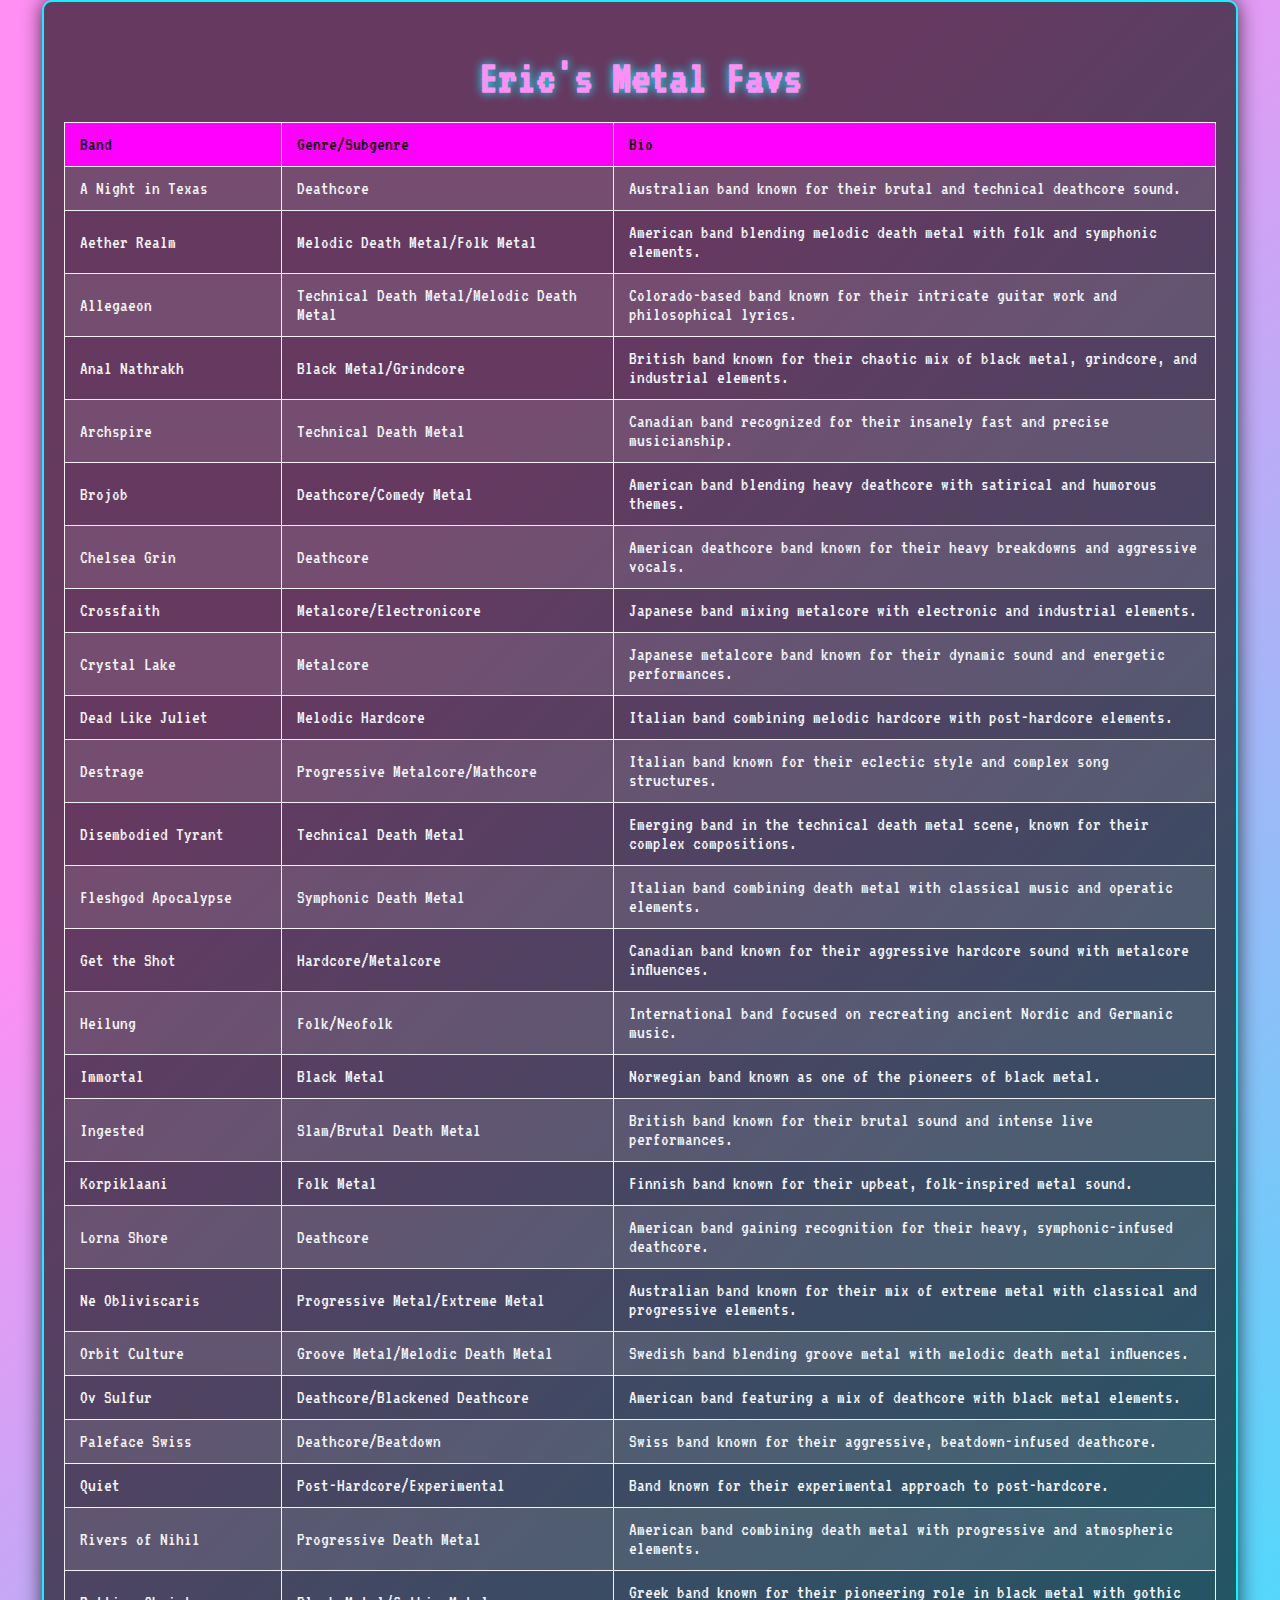
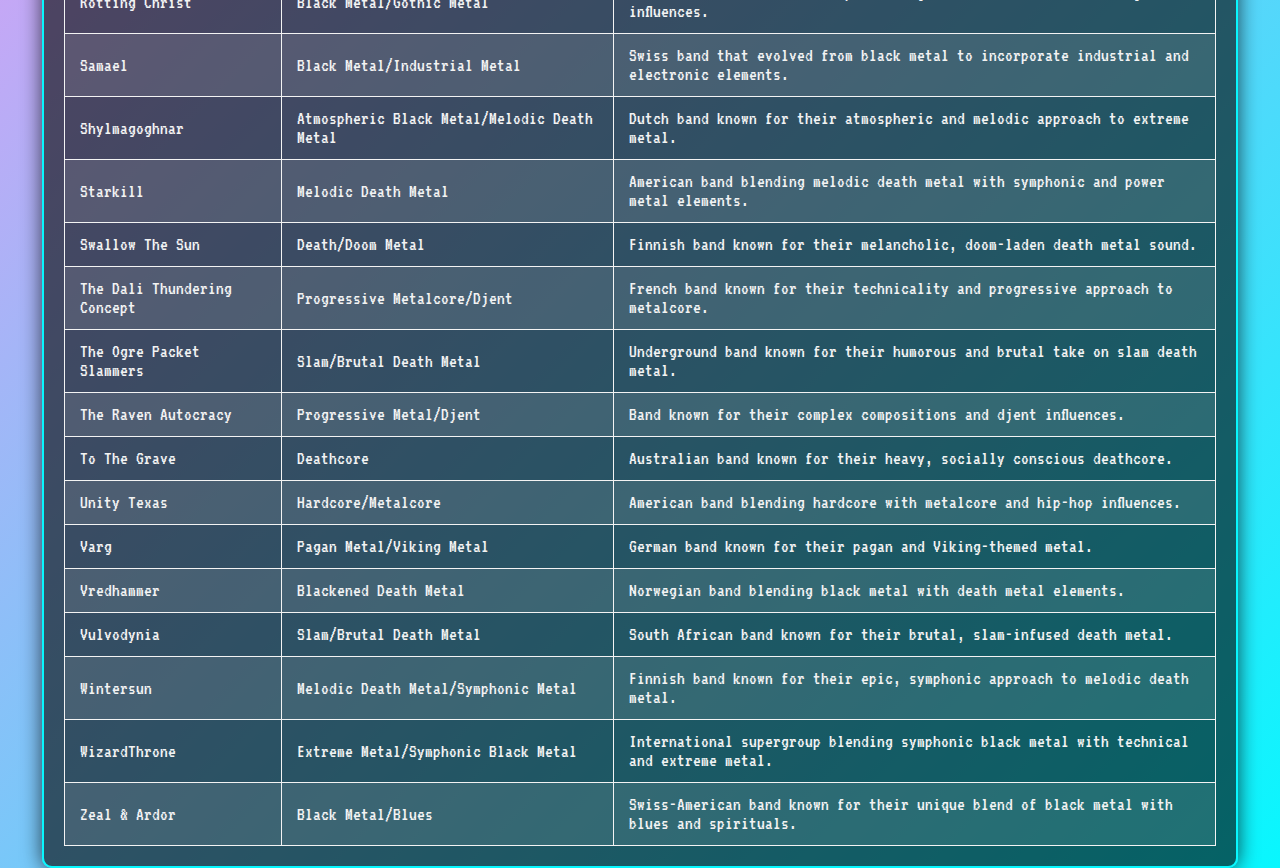
==== M3T4L/index.html @ afec3fc5 "Update index.html" ====
<!DOCTYPE html>
<html lang="en">
<head>
    <meta charset="UTF-8">
    <meta name="viewport" content="width=device-width, initial-scale=1.0">
    <title>Vaporwave Band List</title>
    <link rel="stylesheet" href="styles.css">
    <link rel="icon" type="image/x-icon" href="favicon.ico">
</head>
<body>
    <div class="container">
        <h1>Eric's Metal Favs</h1>
        <table>
            <tbody>
                <tr id="tr-header">
                    <td>Band</th>
                    <td>Genre/Subgenre</th>
                    <td>Bio</th>
                </tr>           
                <tr>
                    <td>A Night in Texas</td>
                    <td>Deathcore</td>
                    <td>Australian band known for their brutal and technical deathcore sound.</td>
                </tr>
                <tr>
                    <td>Aether Realm</td>
                    <td>Melodic Death Metal/Folk Metal</td>
                    <td>American band blending melodic death metal with folk and symphonic elements.</td>
                </tr>
                <tr>
                    <td>Allegaeon</td>
                    <td>Technical Death Metal/Melodic Death Metal</td>
                    <td>Colorado-based band known for their intricate guitar work and philosophical lyrics.</td>
                </tr>
                <tr>
                    <td>Anal Nathrakh</td>
                    <td>Black Metal/Grindcore</td>
                    <td>British band known for their chaotic mix of black metal, grindcore, and industrial elements.</td>
                </tr>
                <tr>
                    <td>Archspire</td>
                    <td>Technical Death Metal</td>
                    <td>Canadian band recognized for their insanely fast and precise musicianship.</td>
                </tr>
                <tr>
                    <td>Brojob</td>
                    <td>Deathcore/Comedy Metal</td>
                    <td>American band blending heavy deathcore with satirical and humorous themes.</td>
                </tr>
                <tr>
                    <td>Chelsea Grin</td>
                    <td>Deathcore</td>
                    <td>American deathcore band known for their heavy breakdowns and aggressive vocals.</td>
                </tr>
                <tr>
                    <td>Crossfaith</td>
                    <td>Metalcore/Electronicore</td>
                    <td>Japanese band mixing metalcore with electronic and industrial elements.</td>
                </tr>
                <tr>
                    <td>Crystal Lake</td>
                    <td>Metalcore</td>
                    <td>Japanese metalcore band known for their dynamic sound and energetic performances.</td>
                </tr>
                <tr>
                    <td>Dead Like Juliet</td>
                    <td>Melodic Hardcore</td>
                    <td>Italian band combining melodic hardcore with post-hardcore elements.</td>
                </tr>
                <tr>
                    <td>Destrage</td>
                    <td>Progressive Metalcore/Mathcore</td>
                    <td>Italian band known for their eclectic style and complex song structures.</td>
                </tr>
                <tr>
                    <td>Disembodied Tyrant</td>
                    <td>Technical Death Metal</td>
                    <td>Emerging band in the technical death metal scene, known for their complex compositions.</td>
                </tr>
                <tr>
                    <td>Fleshgod Apocalypse</td>
                    <td>Symphonic Death Metal</td>
                    <td>Italian band combining death metal with classical music and operatic elements.</td>
                </tr>
                <tr>
                    <td>Get the Shot</td>
                    <td>Hardcore/Metalcore</td>
                    <td>Canadian band known for their aggressive hardcore sound with metalcore influences.</td>
                </tr>
                <tr>
                    <td>Heilung</td>
                    <td>Folk/Neofolk</td>
                    <td>International band focused on recreating ancient Nordic and Germanic music.</td>
                </tr>
                <tr>
                    <td>Immortal</td>
                    <td>Black Metal</td>
                    <td>Norwegian band known as one of the pioneers of black metal.</td>
                </tr>
                <tr>
                    <td>Ingested</td>
                    <td>Slam/Brutal Death Metal</td>
                    <td>British band known for their brutal sound and intense live performances.</td>
                </tr>
                <tr>
                    <td>Korpiklaani</td>
                    <td>Folk Metal</td>
                    <td>Finnish band known for their upbeat, folk-inspired metal sound.</td>
                </tr>
                <tr>
                    <td>Lorna Shore</td>
                    <td>Deathcore</td>
                    <td>American band gaining recognition for their heavy, symphonic-infused deathcore.</td>
                </tr>
                <tr>
                    <td>Ne Obliviscaris</td>
                    <td>Progressive Metal/Extreme Metal</td>
                    <td>Australian band known for their mix of extreme metal with classical and progressive elements.</td>
                </tr>
                <tr>
                    <td>Orbit Culture</td>
                    <td>Groove Metal/Melodic Death Metal</td>
                    <td>Swedish band blending groove metal with melodic death metal influences.</td>
                </tr>
                <tr>
                    <td>Ov Sulfur</td>
                    <td>Deathcore/Blackened Deathcore</td>
                    <td>American band featuring a mix of deathcore with black metal elements.</td>
                </tr>
                <tr>
                    <td>Paleface Swiss</td>
                    <td>Deathcore/Beatdown</td>
                    <td>Swiss band known for their aggressive, beatdown-infused deathcore.</td>
                </tr>
                <tr>
                    <td>Quiet</td>
                    <td>Post-Hardcore/Experimental</td>
                    <td>Band known for their experimental approach to post-hardcore.</td>
                </tr>
                <tr>
                    <td>Rivers of Nihil</td>
                    <td>Progressive Death Metal</td>
                    <td>American band combining death metal with progressive and atmospheric elements.</td>
                </tr>
                <tr>
                    <td>Rotting Christ</td>
                    <td>Black Metal/Gothic Metal</td>
                    <td>Greek band known for their pioneering role in black metal with gothic influences.</td>
                </tr>
                <tr>
                    <td>Samael</td>
                    <td>Black Metal/Industrial Metal</td>
                    <td>Swiss band that evolved from black metal to incorporate industrial and electronic elements.</td>
                </tr>
                <tr>
                    <td>Shylmagoghnar</td>
                    <td>Atmospheric Black Metal/Melodic Death Metal</td>
                    <td>Dutch band known for their atmospheric and melodic approach to extreme metal.</td>
                </tr>
                <tr>
                    <td>Starkill</td>
                    <td>Melodic Death Metal</td>
                    <td>American band blending melodic death metal with symphonic and power metal elements.</td>
                </tr>
                <tr>
                    <td>Swallow The Sun</td>
                    <td>Death/Doom Metal</td>
                    <td>Finnish band known for their melancholic, doom-laden death metal sound.</td>
                </tr>
                <tr>
                    <td>The Dali Thundering Concept</td>
                    <td>Progressive Metalcore/Djent</td>
                    <td>French band known for their technicality and progressive approach to metalcore.</td>
                </tr>
                <tr>
                    <td>The Ogre Packet Slammers</td>
                    <td>Slam/Brutal Death Metal</td>
                    <td>Underground band known for their humorous and brutal take on slam death metal.</td>
                </tr>
                <tr>
                    <td>The Raven Autocracy</td>
                    <td>Progressive Metal/Djent</td>
                    <td>Band known for their complex compositions and djent influences.</td>
                </tr>
                <tr>
                    <td>To The Grave</td>
                    <td>Deathcore</td>
                    <td>Australian band known for their heavy, socially conscious deathcore.</td>
                </tr>
                <tr>
                    <td>Unity Texas</td>
                    <td>Hardcore/Metalcore</td>
                    <td>American band blending hardcore with metalcore and hip-hop influences.</td>
                </tr>
                <tr>
                    <td>Varg</td>
                    <td>Pagan Metal/Viking Metal</td>
                    <td>German band known for their pagan and Viking-themed metal.</td>
                </tr>
                <tr>
                    <td>Vredhammer</td>
                    <td>Blackened Death Metal</td>
                    <td>Norwegian band blending black metal with death metal elements.</td>
                </tr>
                <tr>
                    <td>Vulvodynia</td>
                    <td>Slam/Brutal Death Metal</td>
                    <td>South African band known for their brutal, slam-infused death metal.</td>
                </tr>
                <tr>
                    <td>Wintersun</td>
                    <td>Melodic Death Metal/Symphonic Metal</td>
                    <td>Finnish band known for their epic, symphonic approach to melodic death metal.</td>
                </tr>
                <tr>
                    <td>WizardThrone</td>
                    <td>Extreme Metal/Symphonic Black Metal</td>
                    <td>International supergroup blending symphonic black metal with technical and extreme metal.</td>
                </tr>
                <tr>
                    <td>Zeal & Ardor</td>
                    <td>Black Metal/Blues</td>
                    <td>Swiss-American band known for their unique blend of black metal with blues and spirituals.</td>
                </tr>
            </tbody>
        </table>
    </div>
</body>
</html>
---- M3T4L/styles.css ----
@import url('https://fonts.googleapis.com/css2?family=VT323&display=swap');

body {
    font-family: 'VT323', monospace;
    background-color: #2d2d2d;
    color: #f3f3f3;
    margin: 0;
    padding: 0;
    display: flex;
    justify-content: center;
    align-items: center;
    min-height: 100vh;
    background: linear-gradient(135deg, #ff8ff3 25%, #08f7fe 100%);
}

.container {
    background-color: rgba(0, 0, 0, 0.6);
    padding: 20px;
    border-radius: 10px;
    width: 90%;
    max-width: 1200px;
    box-shadow: 0px 0px 20px rgba(0, 0, 0, 0.7);
    border: 2px solid #08f7fe;
}

h1 {
    text-align: center;
    font-size: 3em;
    color: #ff8ff3;
    margin-bottom: 20px;
    text-shadow: 0px 0px 10px #08f7fe;
}

table {
    width: 100%;
    border-collapse: collapse;
    font-size: 1.2em;
}

#tr-header {
    background-color: #ff00ff;
    color: #000;

}

th, td {
    padding: 12px 15px;
    border: 1px solid #f3f3f3;
    text-align: left;
    word-wrap: break-word;
}

tbody tr:nth-child(even) {
    background-color: rgba(255, 255, 255, 0.1);
}

tbody tr:hover {
    background-color: #ff8ff3;
    color: #000;
    transition: background-color 0.3s ease-in-out;
}

/* Ensure the table remains in three columns */
table, thead, tbody, th, td, tr {
    display: table-row-group;
}

td, th {
    display: table-cell;
}

@media screen and (max-width: 768px) {
    body {
        padding: 10px;
    }

    .container {
        width: 100%;
        padding: 10px;
    }

    h1 {
        font-size: 2em;
    }

    table {
        font-size: 1em;
    }

    th, td {
        padding: 8px 10px;
    }
}
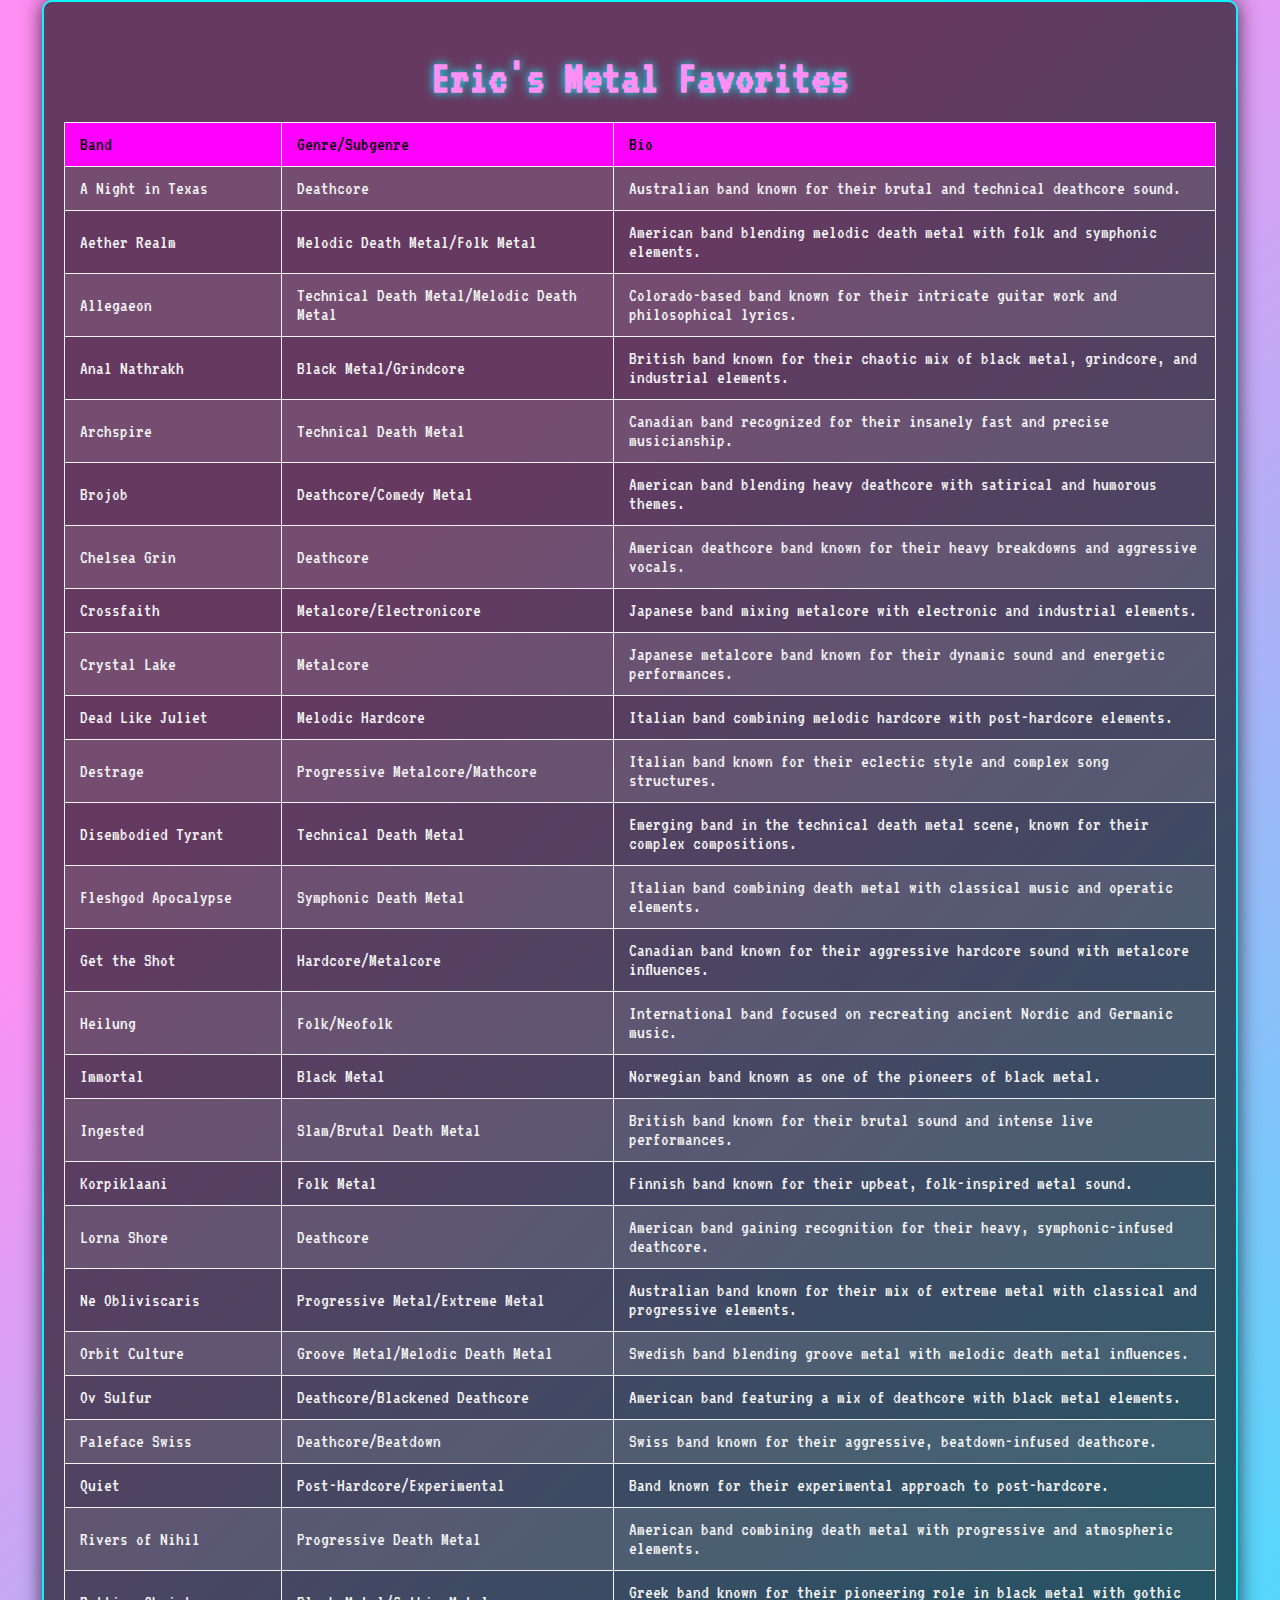
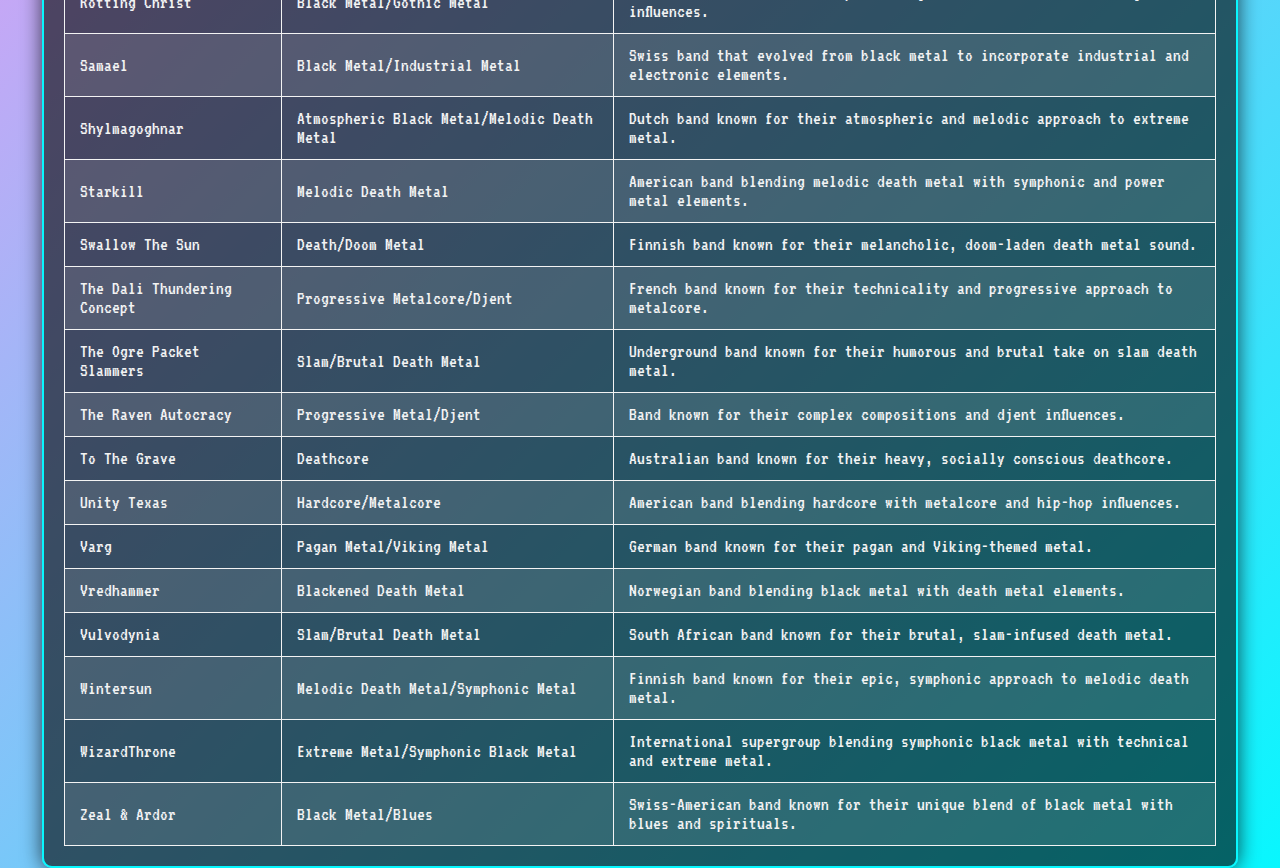
==== commit 2a7b0efa: "Update index.html" ====
--- a/M3T4L/index.html
+++ b/M3T4L/index.html
@@ -3,13 +3,13 @@
 <head>
     <meta charset="UTF-8">
     <meta name="viewport" content="width=device-width, initial-scale=1.0">
-    <title>Vaporwave Band List</title>
+    <title>Eric's Metal Favorites</title>
     <link rel="stylesheet" href="styles.css">
     <link rel="icon" type="image/x-icon" href="favicon.ico">
 </head>
 <body>
     <div class="container">
-        <h1>Eric's Metal Favs</h1>
+        <h1>Eric's Metal Favorites</h1>
         <table>
             <tbody>
                 <tr id="tr-header">
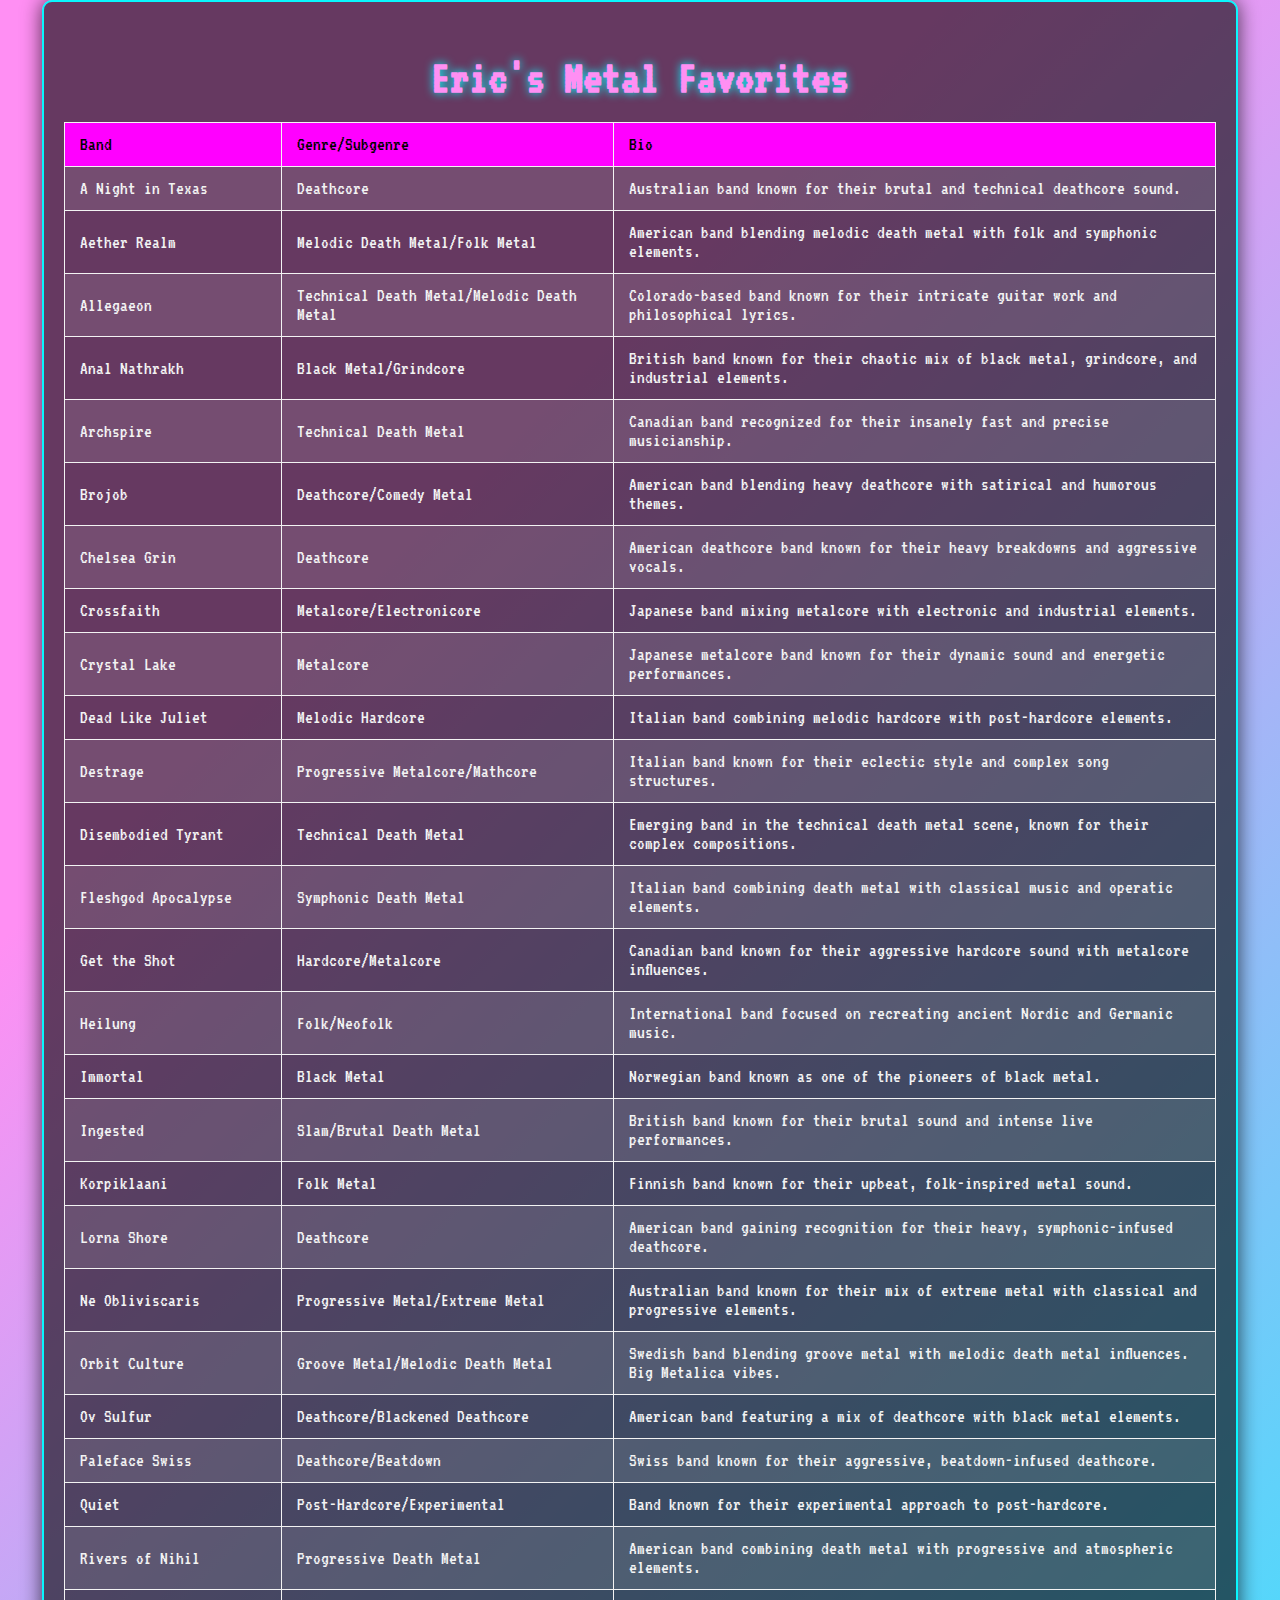
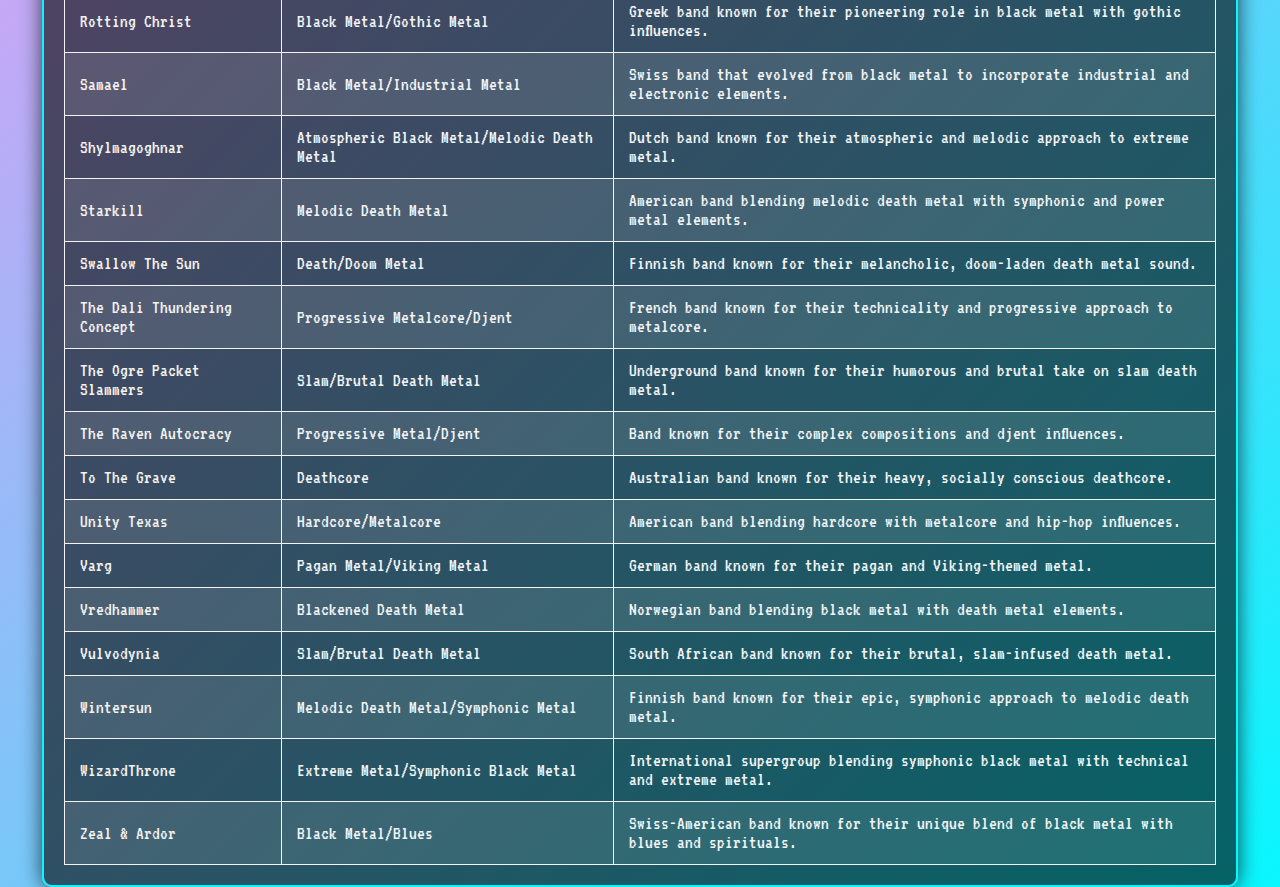
==== commit c2e963f6: "Update index.html" ====
--- a/M3T4L/index.html
+++ b/M3T4L/index.html
@@ -120,7 +120,7 @@
                 <tr>
                     <td>Orbit Culture</td>
                     <td>Groove Metal/Melodic Death Metal</td>
-                    <td>Swedish band blending groove metal with melodic death metal influences.</td>
+                    <td>Swedish band blending groove metal with melodic death metal influences. Big Metalica vibes.</td>
                 </tr>
                 <tr>
                     <td>Ov Sulfur</td>
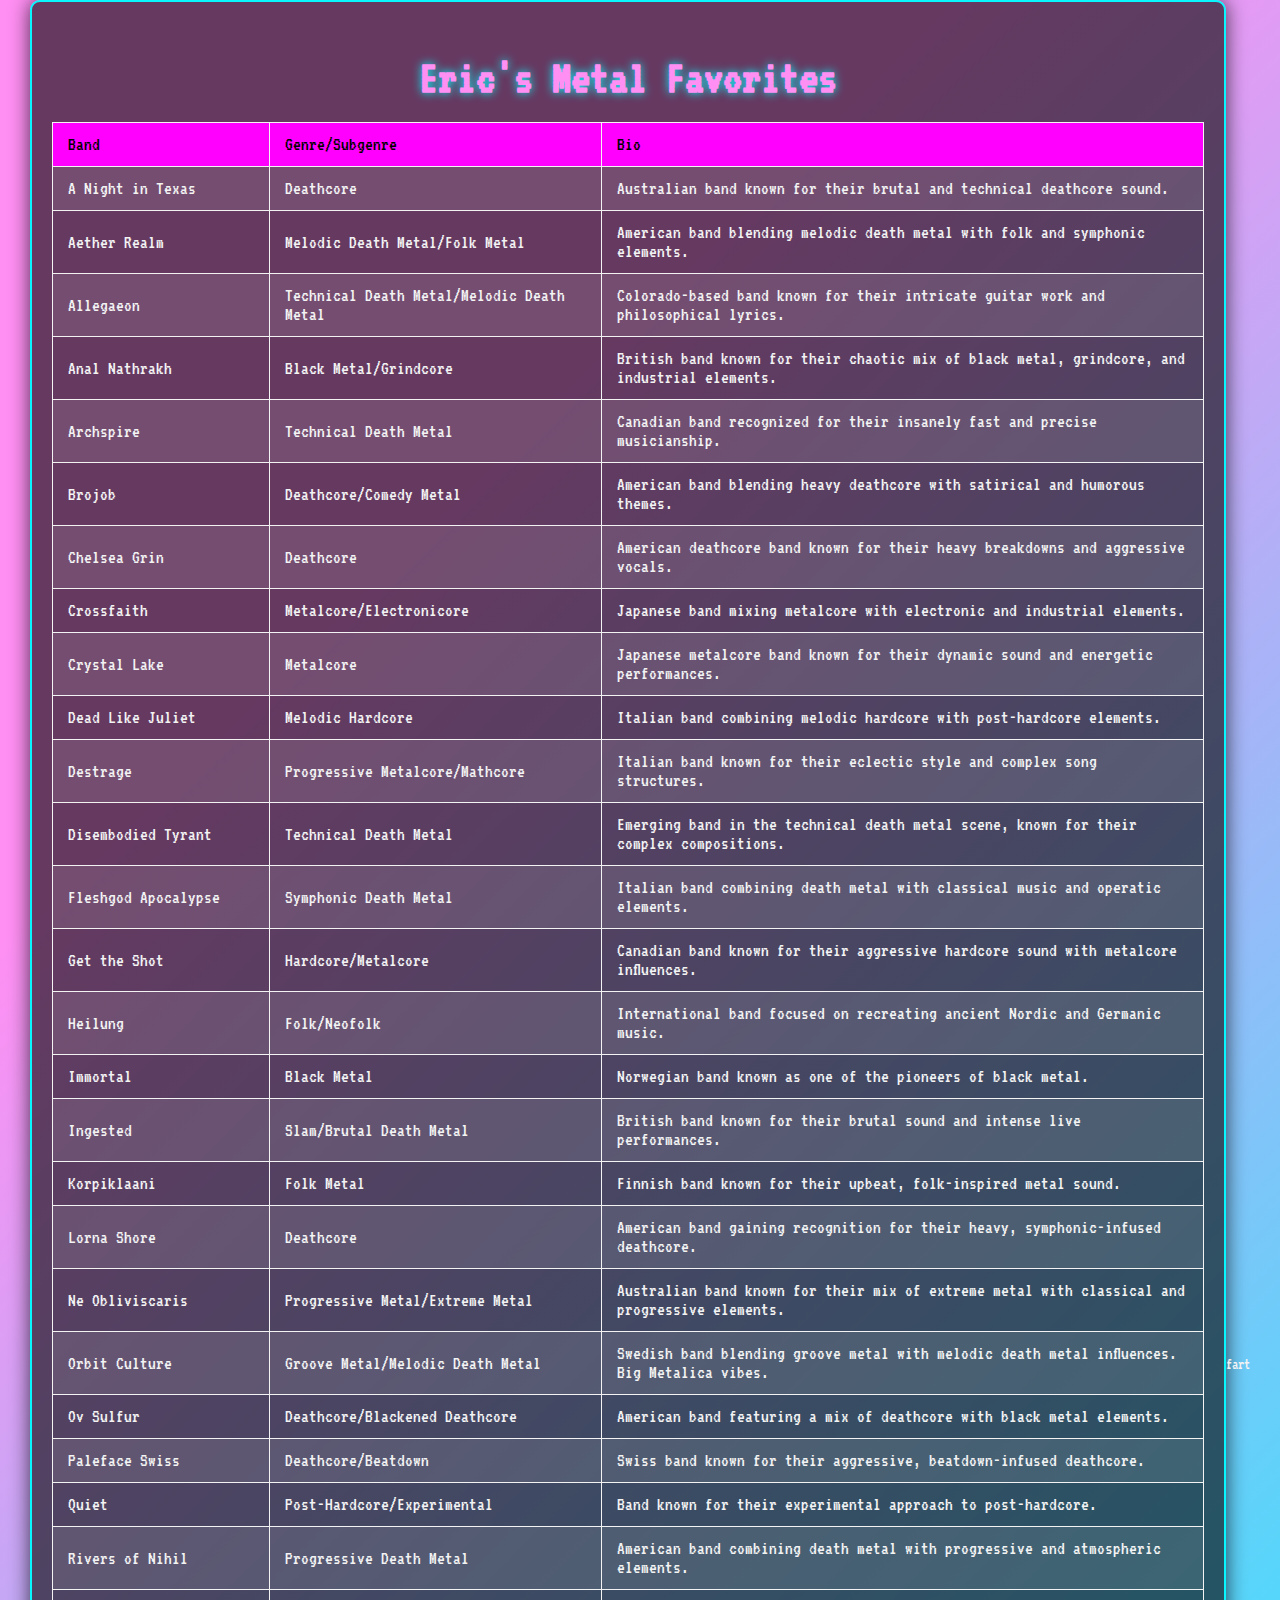
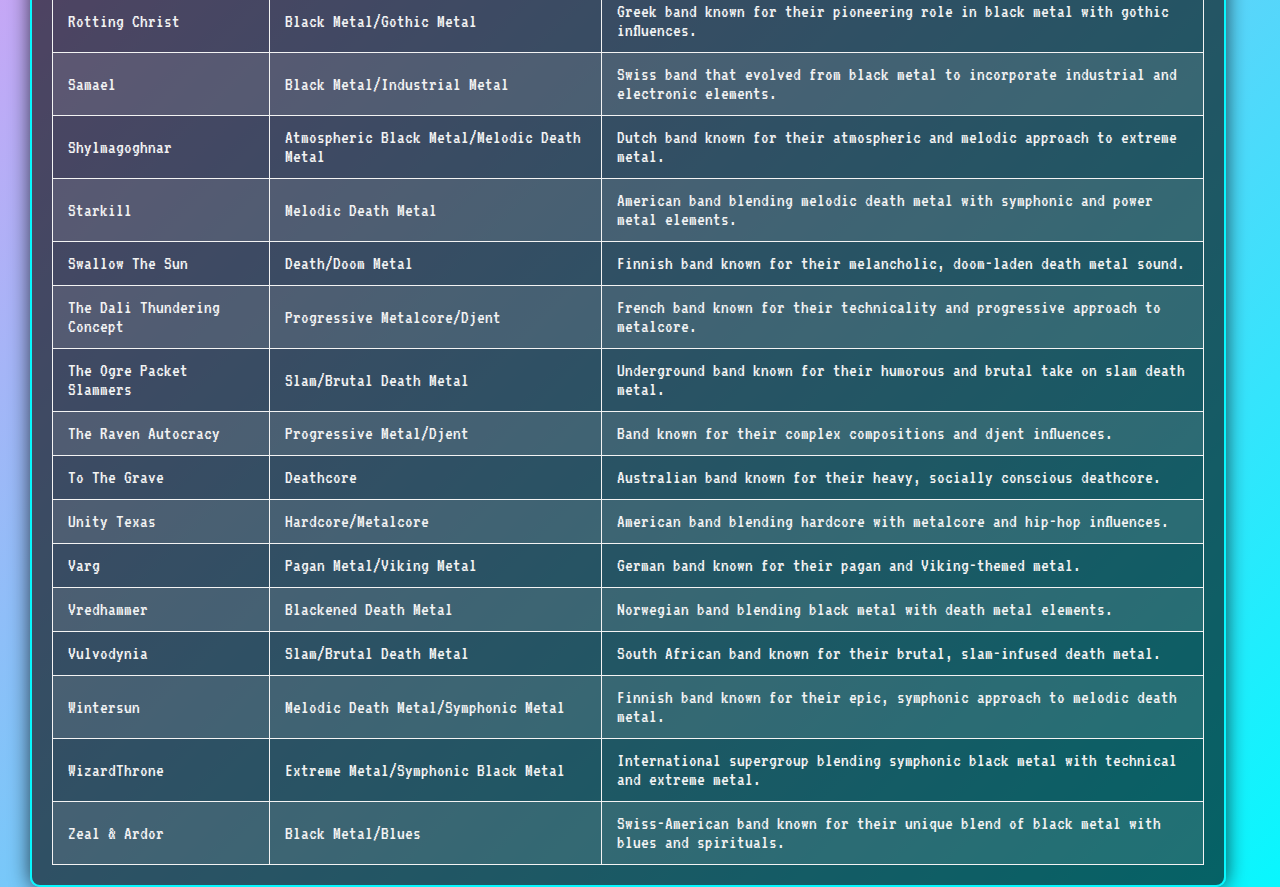
==== commit 1fee4563: "Update index.html" ====
--- a/M3T4L/index.html
+++ b/M3T4L/index.html
@@ -224,7 +224,7 @@
                 </tr>
             </tbody>
         </table>
-    </div>
+    </div><br><br><br><br><br><br><br><br><br><br><br><br><br><br><br><br>fart<br><br>
 </body>
 </html>
                    
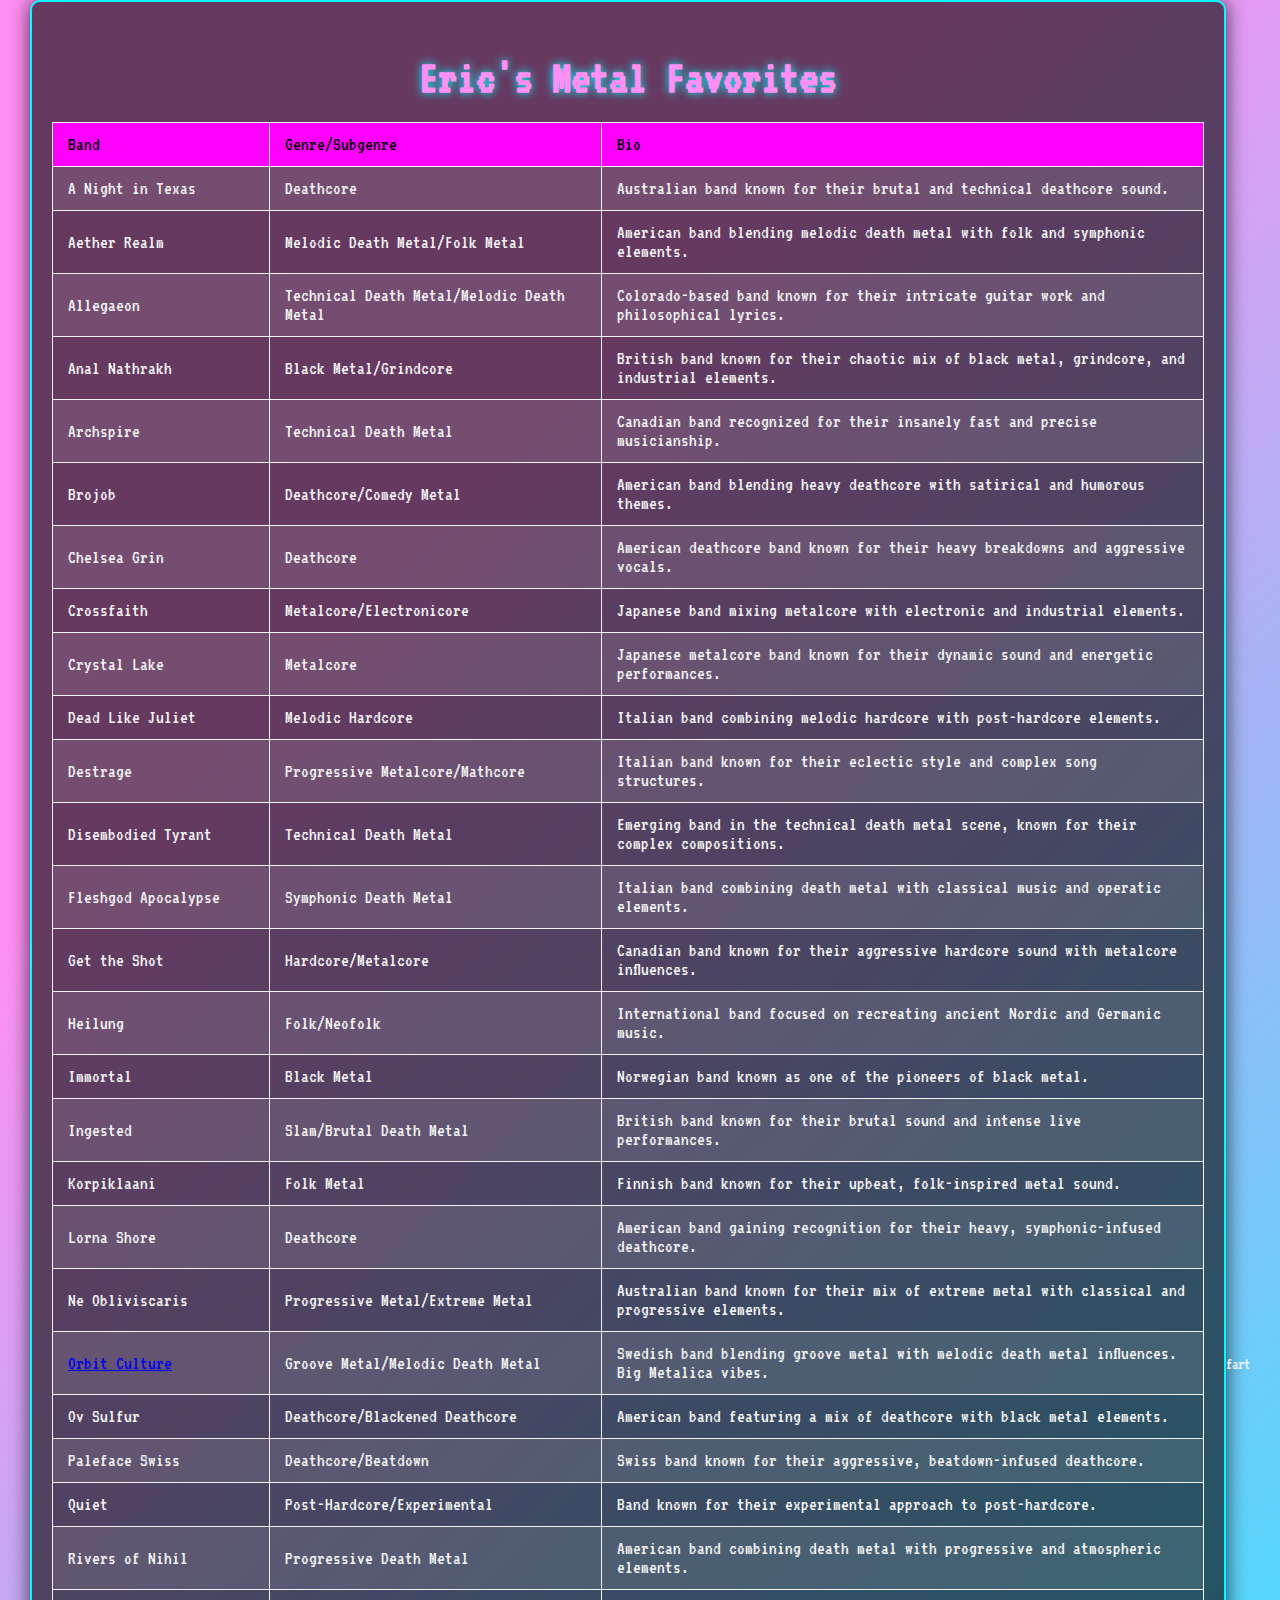
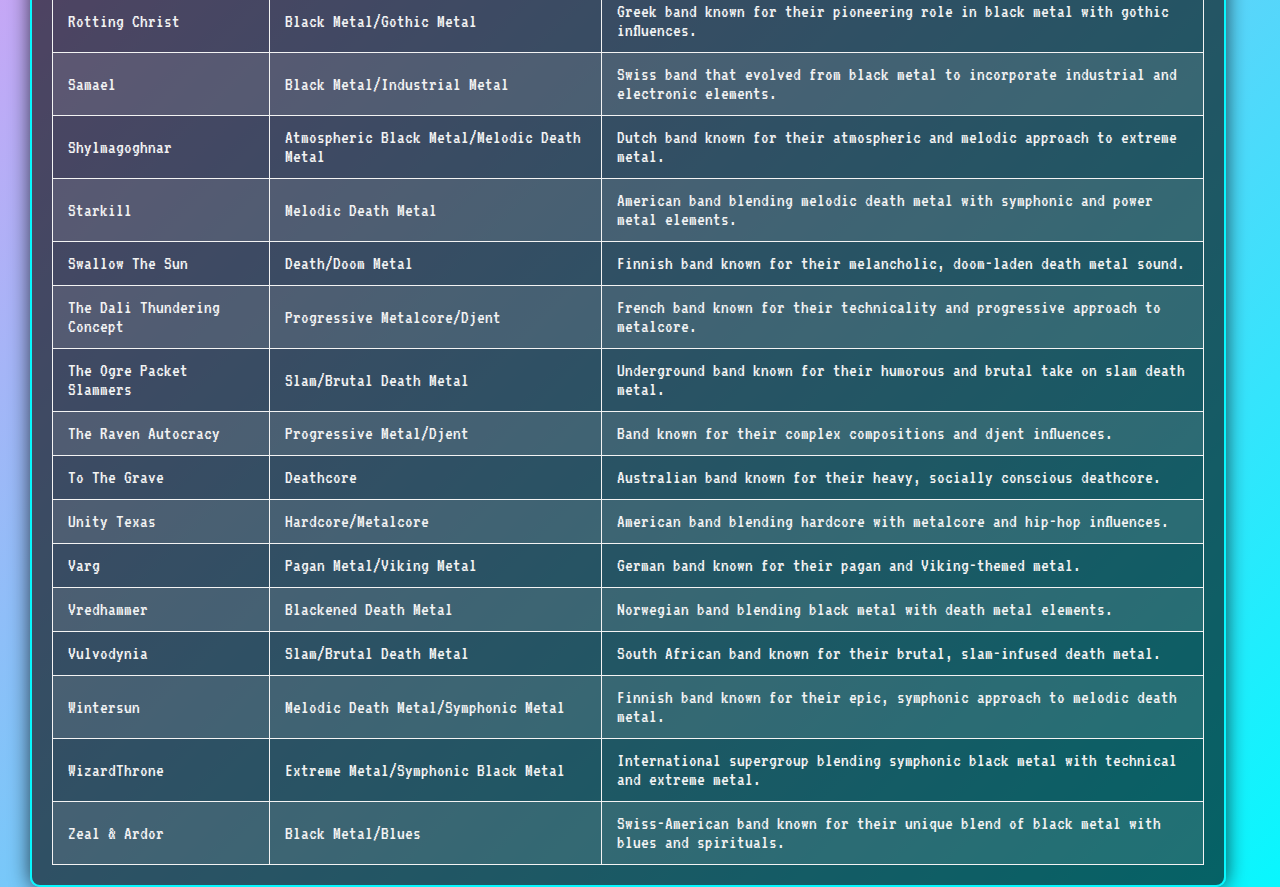
==== commit c29c4cee: "Update index.html" ====
--- a/M3T4L/index.html
+++ b/M3T4L/index.html
@@ -118,7 +118,7 @@
                     <td>Australian band known for their mix of extreme metal with classical and progressive elements.</td>
                 </tr>
                 <tr>
-                    <td>Orbit Culture</td>
+                    <td><a href="https://www.youtube.com/watch?v=24fzQsaJQXM">Orbit Culture</a></td>
                     <td>Groove Metal/Melodic Death Metal</td>
                     <td>Swedish band blending groove metal with melodic death metal influences. Big Metalica vibes.</td>
                 </tr>
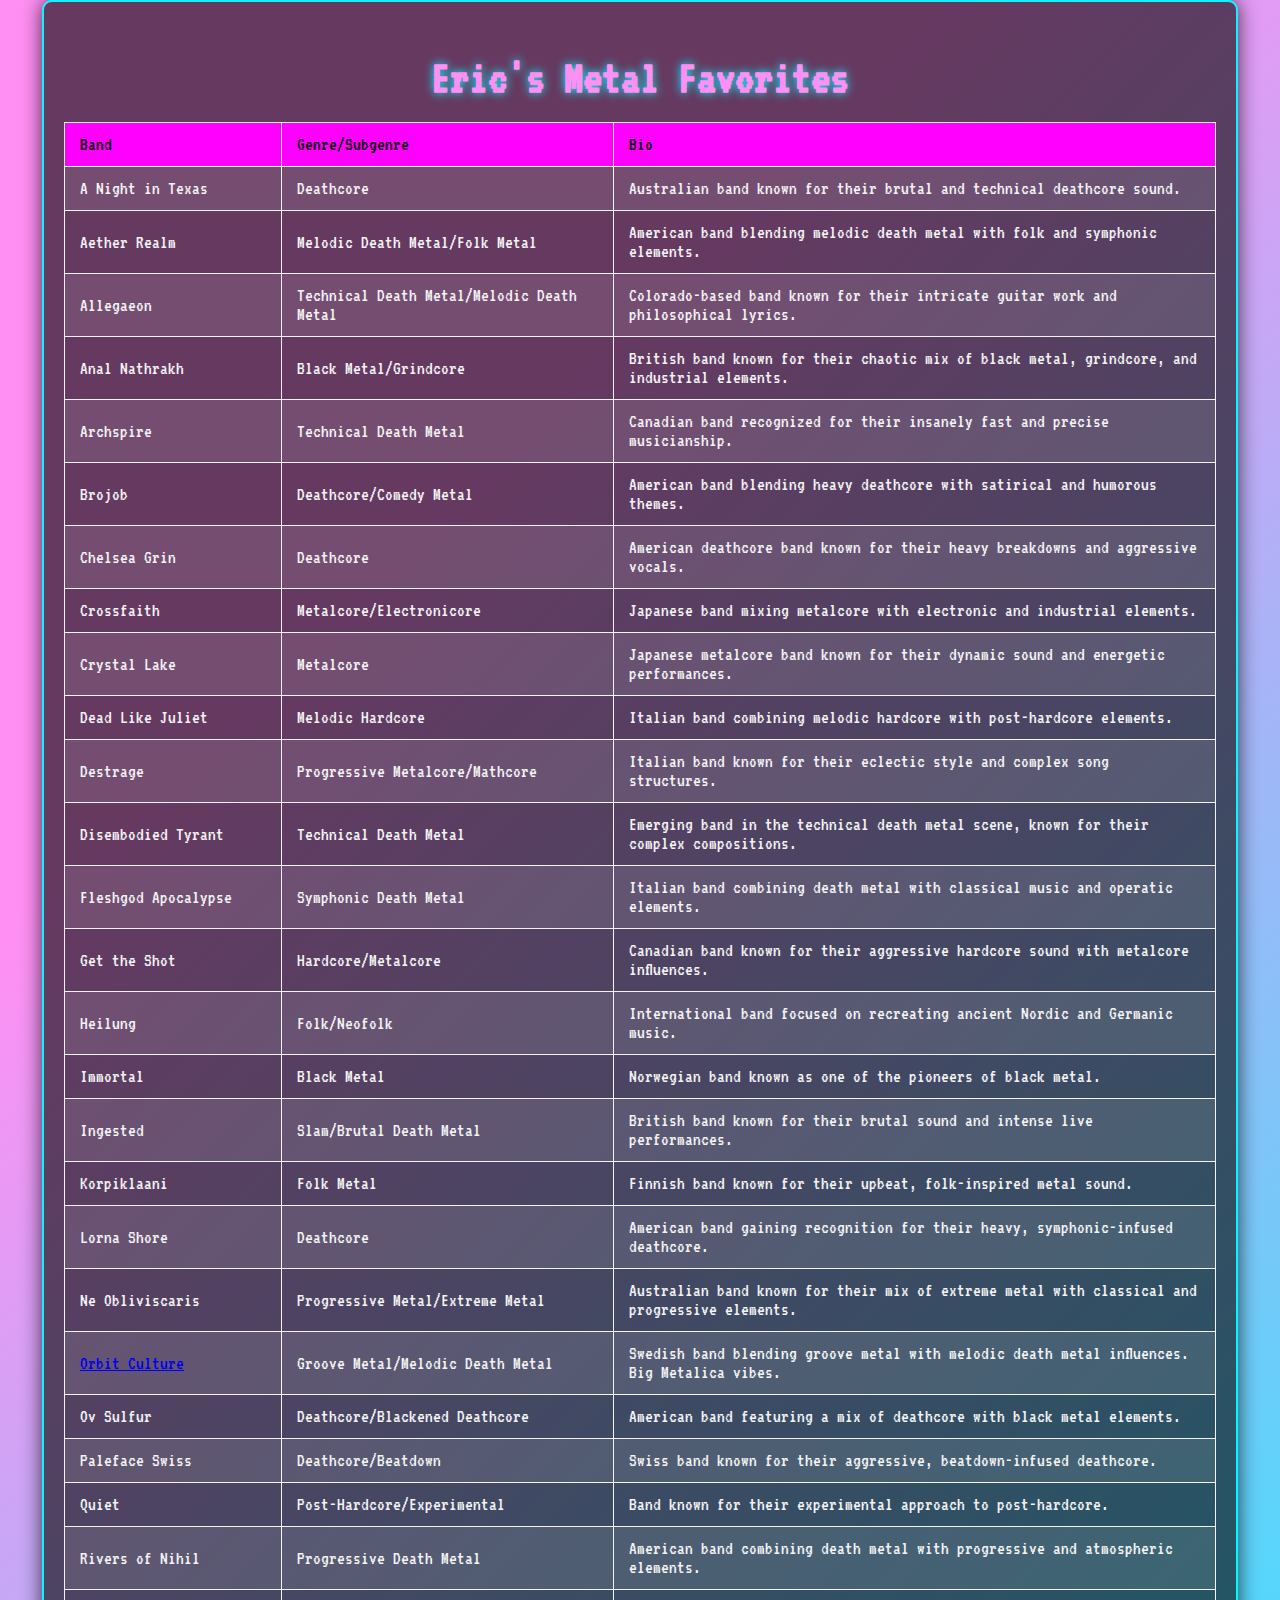
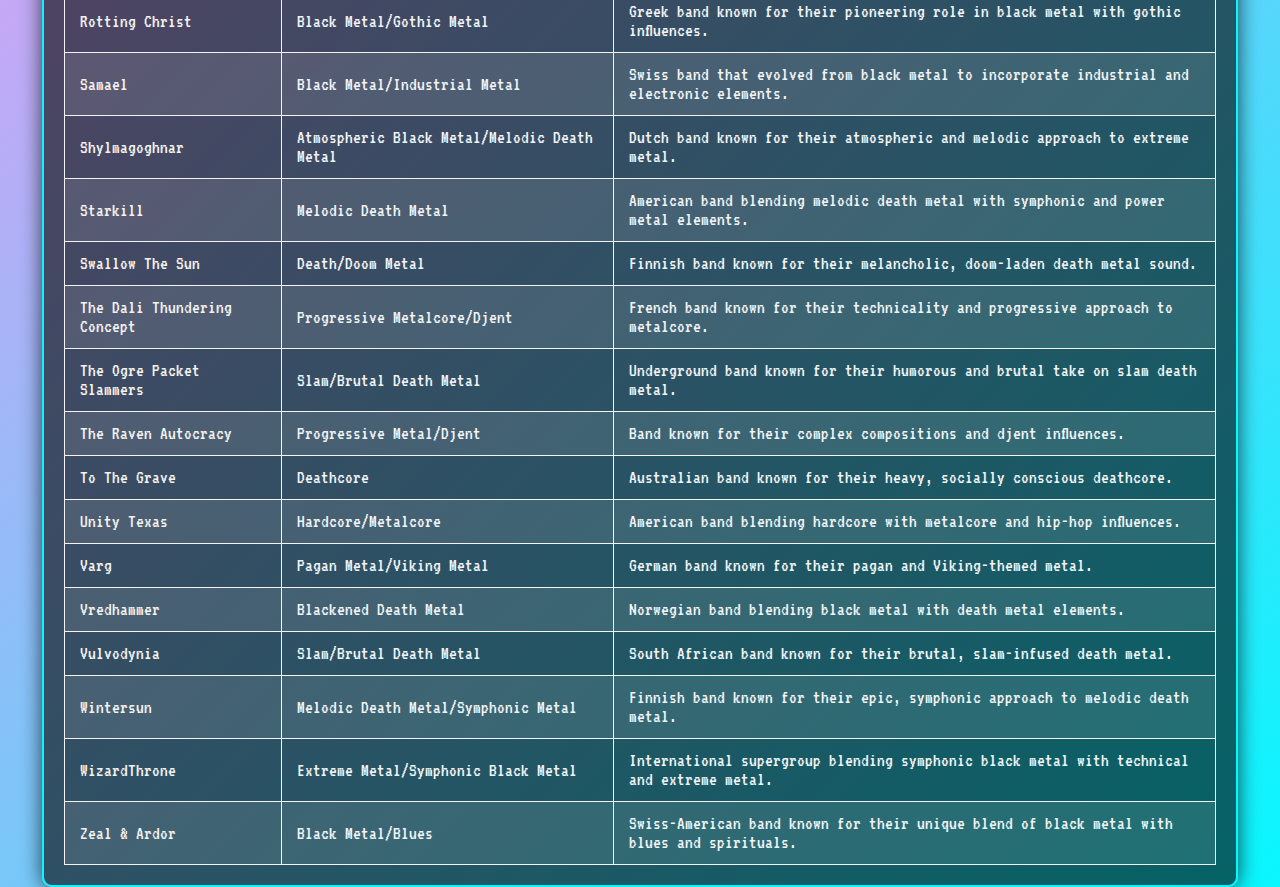
==== commit a7524a1b: "Update index.html" ====
--- a/M3T4L/index.html
+++ b/M3T4L/index.html
@@ -224,7 +224,7 @@
                 </tr>
             </tbody>
         </table>
-    </div><br><br><br><br><br><br><br><br><br><br><br><br><br><br><br><br>fart<br><br>
+    </div>
 </body>
 </html>
                    
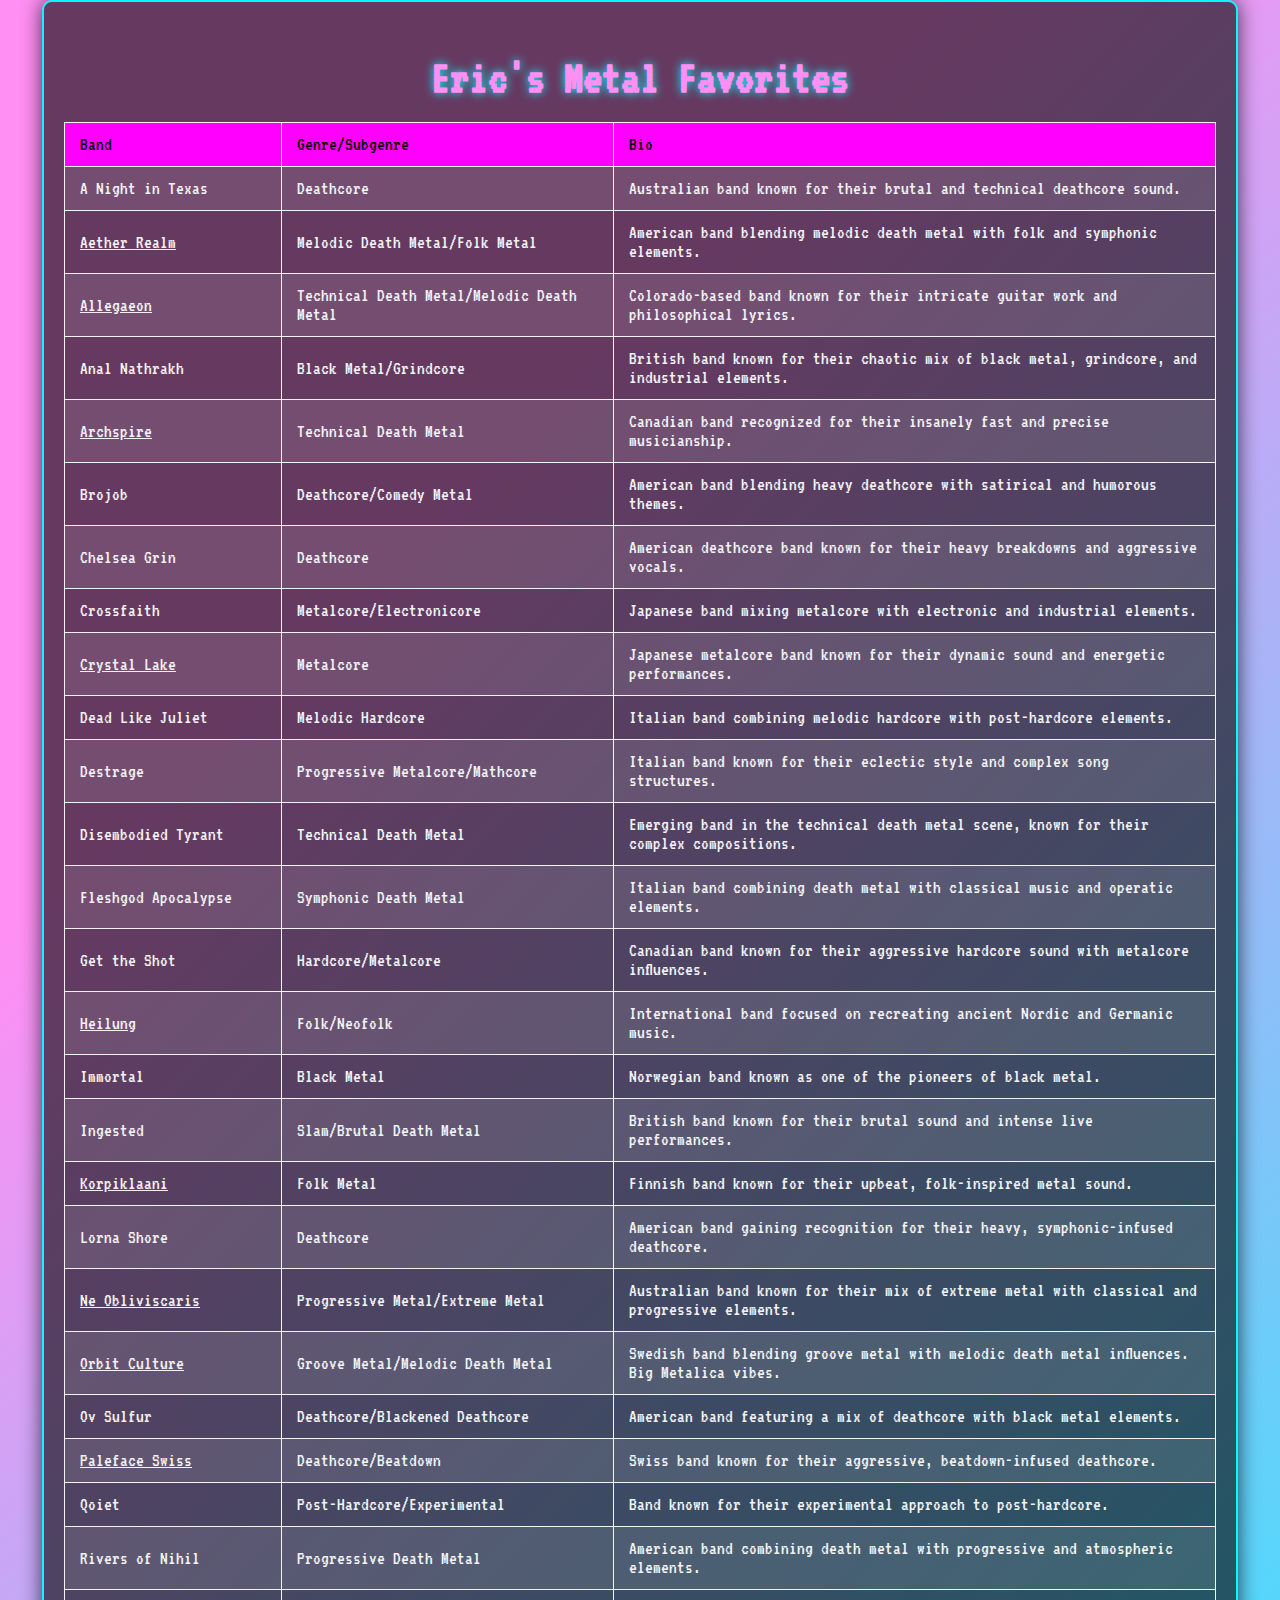
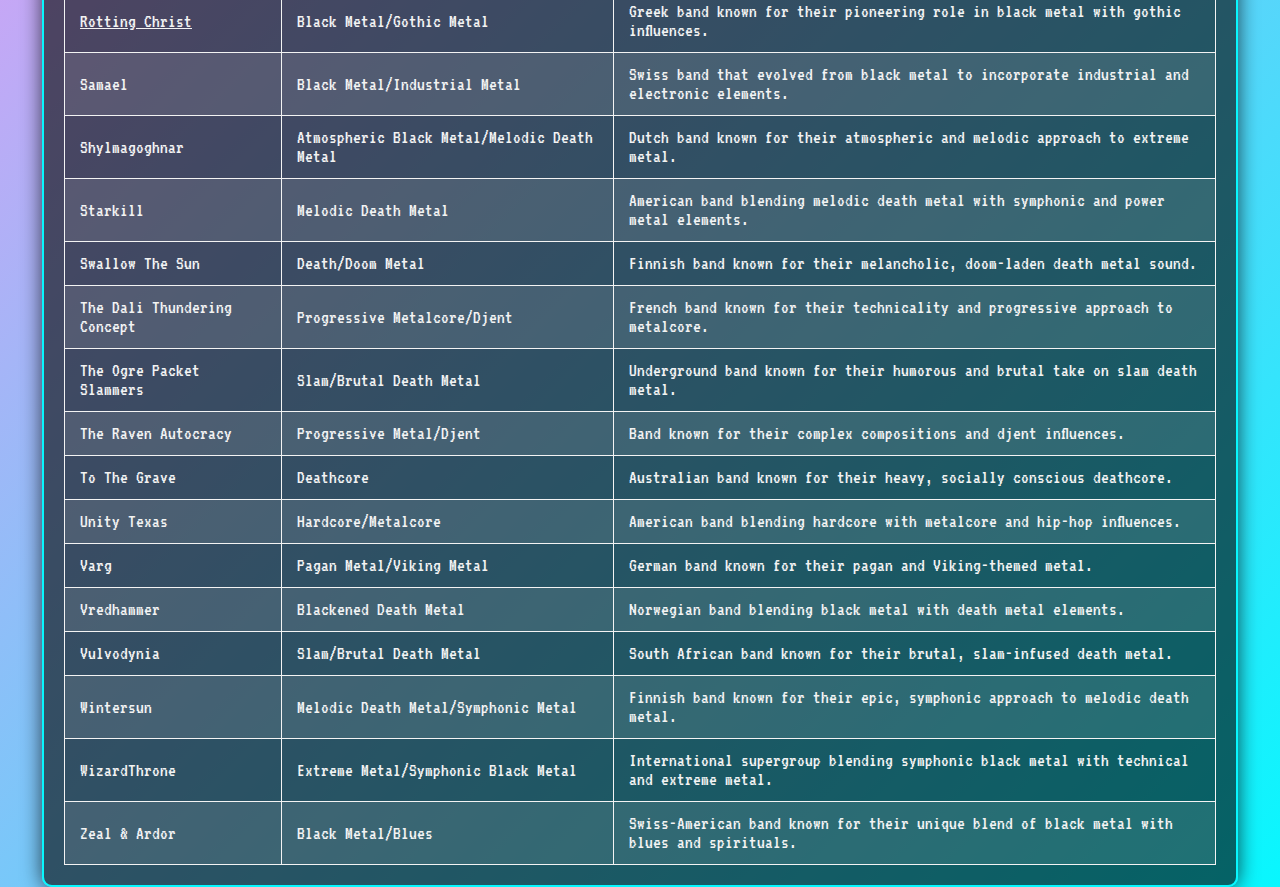
==== commit 5149a18d: "Update index.html" ====
--- a/M3T4L/index.html
+++ b/M3T4L/index.html
@@ -23,12 +23,12 @@
                     <td>Australian band known for their brutal and technical deathcore sound.</td>
                 </tr>
                 <tr>
-                    <td>Aether Realm</td>
+                    <td><a href="https://www.youtube.com/watch?v=CV1LNPzs6Hs">Aether Realm</a></td>
                     <td>Melodic Death Metal/Folk Metal</td>
                     <td>American band blending melodic death metal with folk and symphonic elements.</td>
                 </tr>
                 <tr>
-                    <td>Allegaeon</td>
+                    <td><a href="https://www.youtube.com/watch?v=G2h9j191Zcs">Allegaeon</a></td>
                     <td>Technical Death Metal/Melodic Death Metal</td>
                     <td>Colorado-based band known for their intricate guitar work and philosophical lyrics.</td>
                 </tr>
@@ -38,7 +38,7 @@
                     <td>British band known for their chaotic mix of black metal, grindcore, and industrial elements.</td>
                 </tr>
                 <tr>
-                    <td>Archspire</td>
+                    <td><a href="https://www.youtube.com/watch?v=MlnGYcMpxgU">Archspire</a></td>
                     <td>Technical Death Metal</td>
                     <td>Canadian band recognized for their insanely fast and precise musicianship.</td>
                 </tr>
@@ -58,7 +58,7 @@
                     <td>Japanese band mixing metalcore with electronic and industrial elements.</td>
                 </tr>
                 <tr>
-                    <td>Crystal Lake</td>
+                    <td><a href="https://www.youtube.com/watch?v=wnSSTTi5nEU">Crystal Lake</a></td>
                     <td>Metalcore</td>
                     <td>Japanese metalcore band known for their dynamic sound and energetic performances.</td>
                 </tr>
@@ -88,7 +88,7 @@
                     <td>Canadian band known for their aggressive hardcore sound with metalcore influences.</td>
                 </tr>
                 <tr>
-                    <td>Heilung</td>
+                    <td><a href="https://www.youtube.com/watch?v=wnSSTTi5nEU">Heilung</a></td>
                     <td>Folk/Neofolk</td>
                     <td>International band focused on recreating ancient Nordic and Germanic music.</td>
                 </tr>
@@ -103,7 +103,7 @@
                     <td>British band known for their brutal sound and intense live performances.</td>
                 </tr>
                 <tr>
-                    <td>Korpiklaani</td>
+                    <td><a href="https://www.youtube.com/watch?v=wnSSTTi5nEU">Korpiklaani</a></td>
                     <td>Folk Metal</td>
                     <td>Finnish band known for their upbeat, folk-inspired metal sound.</td>
                 </tr>
@@ -113,7 +113,7 @@
                     <td>American band gaining recognition for their heavy, symphonic-infused deathcore.</td>
                 </tr>
                 <tr>
-                    <td>Ne Obliviscaris</td>
+                    <td><a href="https://www.youtube.com/watch?v=wnSSTTi5nEU">Ne Obliviscaris</a></td>
                     <td>Progressive Metal/Extreme Metal</td>
                     <td>Australian band known for their mix of extreme metal with classical and progressive elements.</td>
                 </tr>
@@ -128,12 +128,12 @@
                     <td>American band featuring a mix of deathcore with black metal elements.</td>
                 </tr>
                 <tr>
-                    <td>Paleface Swiss</td>
+                    <td><a href="https://www.youtube.com/watch?v=wnSSTTi5nEU">Paleface Swiss</a></td>
                     <td>Deathcore/Beatdown</td>
                     <td>Swiss band known for their aggressive, beatdown-infused deathcore.</td>
                 </tr>
                 <tr>
-                    <td>Quiet</td>
+                    <td>Qoiet</td>
                     <td>Post-Hardcore/Experimental</td>
                     <td>Band known for their experimental approach to post-hardcore.</td>
                 </tr>
@@ -143,7 +143,7 @@
                     <td>American band combining death metal with progressive and atmospheric elements.</td>
                 </tr>
                 <tr>
-                    <td>Rotting Christ</td>
+                    <td><a href="https://www.youtube.com/watch?v=wnSSTTi5nEU">Rotting Christ</a></td>
                     <td>Black Metal/Gothic Metal</td>
                     <td>Greek band known for their pioneering role in black metal with gothic influences.</td>
                 </tr>
--- a/M3T4L/styles.css
+++ b/M3T4L/styles.css
@@ -12,6 +12,32 @@
     min-height: 100vh;
     background: linear-gradient(135deg, #ff8ff3 25%, #08f7fe 100%);
 }
+
+/* Base link styling */
+a {
+    color: #f3f3f3; /* Color for unclicked links */
+    text-decoration: underline; /* Underline by default */
+    position: relative; /* Needed for the pseudo-element positioning */
+}
+
+/* Link hover styling */
+a:hover {
+    text-decoration: underline; /* Keep underline on hover */
+}
+
+/* Additional line above the link on hover */
+a:hover::before {
+    content: ''; /* Empty content to create a line */
+    display: block;
+    position: absolute;
+    top: -2px; /* Adjust the space between the text and the line */
+    left: 0;
+    width: 100%;
+    height: 1px; /* Thickness of the line */
+    background-color: #f3f3f3; /* Color of the line */
+    z-index: -1; /* Ensure the line is behind the text */
+}
+
 
 .container {
     background-color: rgba(0, 0, 0, 0.6);
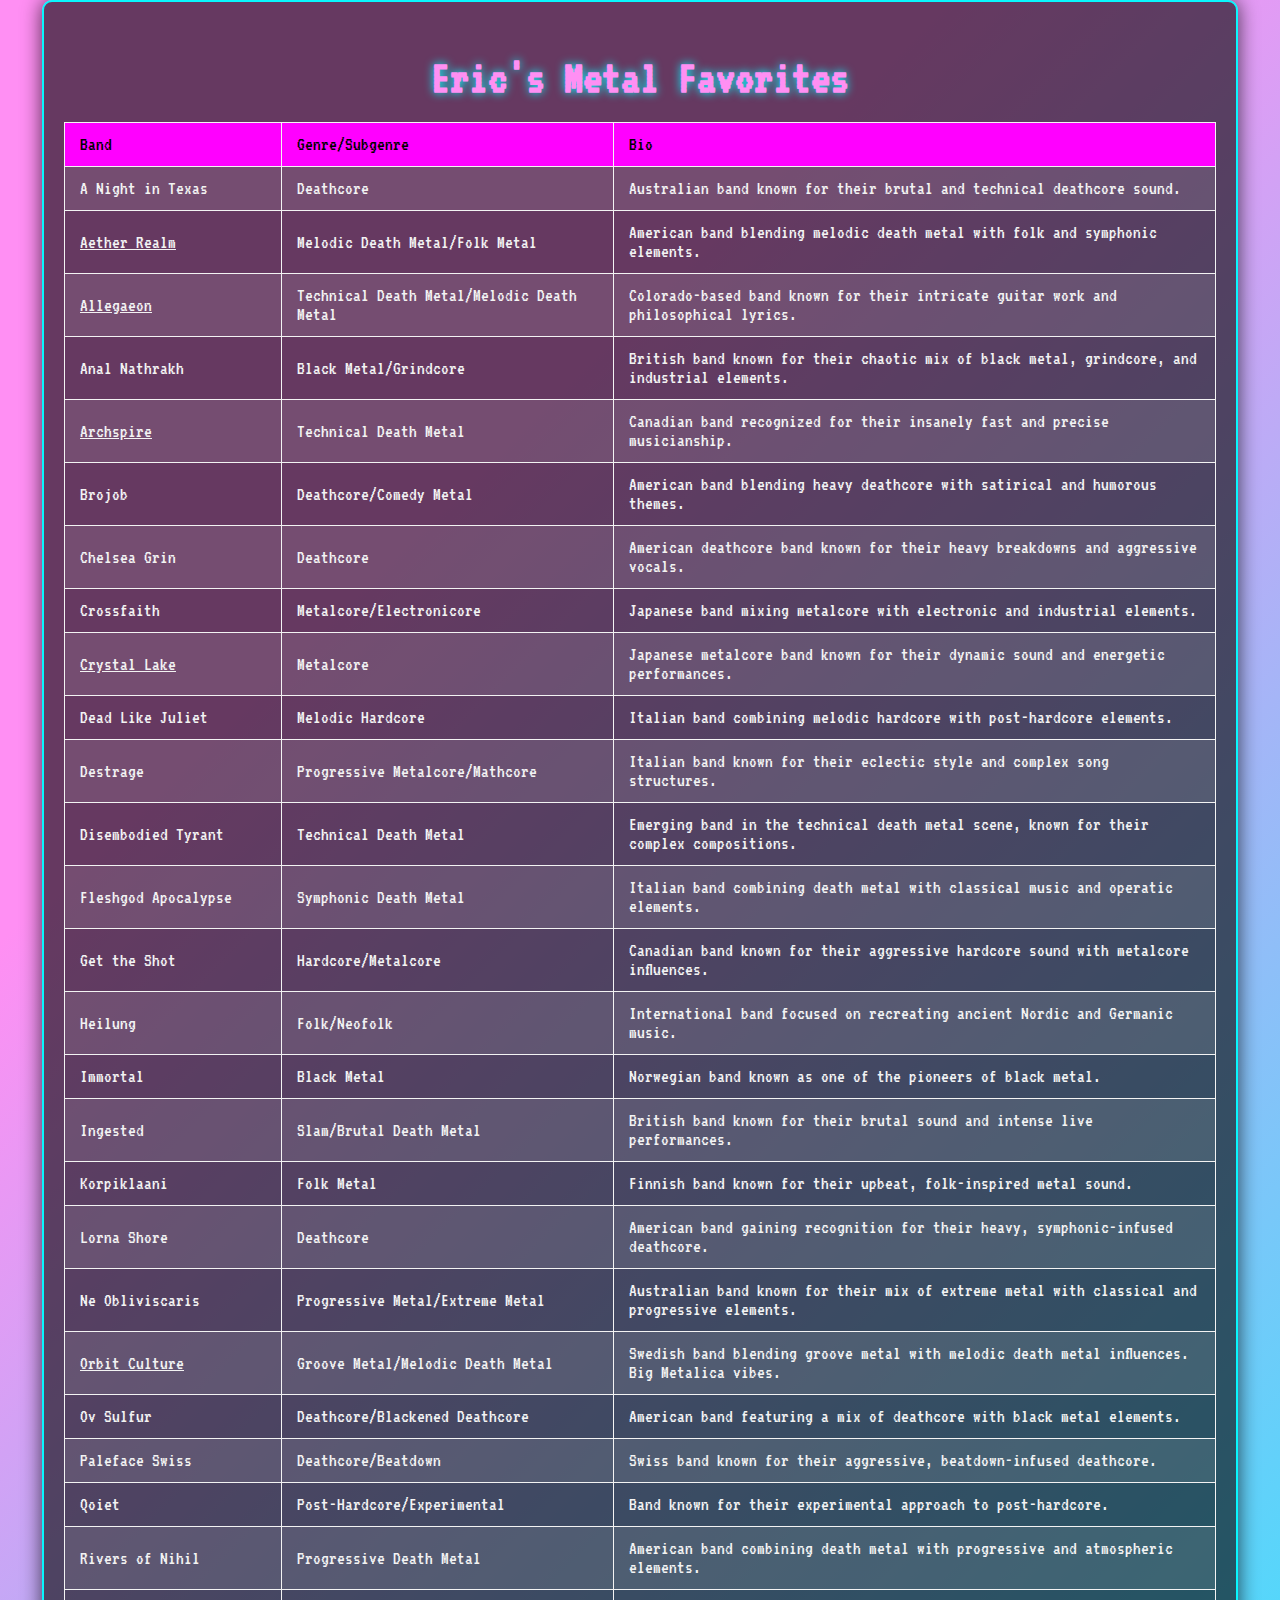
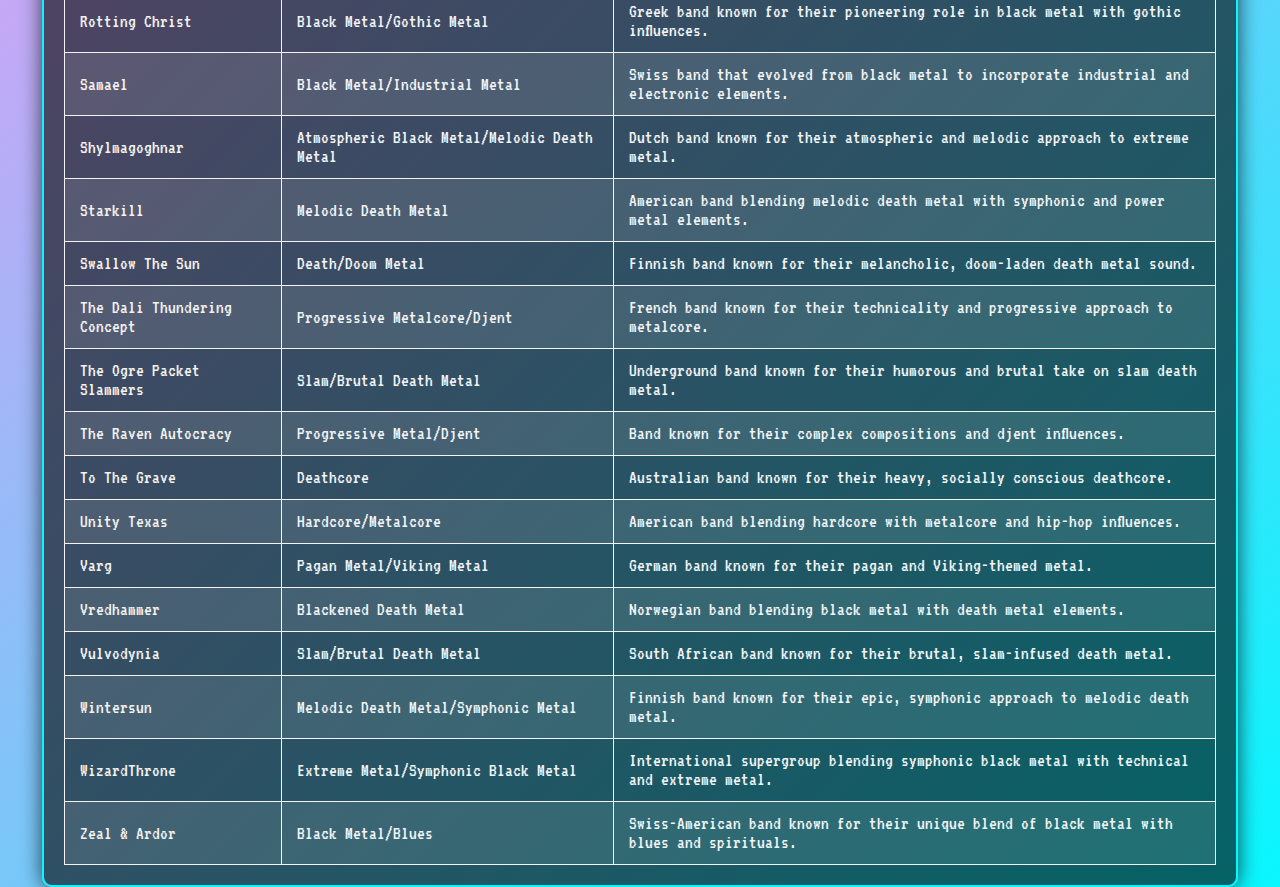
==== commit 50d5fe6c: "Update index.html" ====
--- a/M3T4L/index.html
+++ b/M3T4L/index.html
@@ -88,7 +88,7 @@
                     <td>Canadian band known for their aggressive hardcore sound with metalcore influences.</td>
                 </tr>
                 <tr>
-                    <td><a href="https://www.youtube.com/watch?v=wnSSTTi5nEU">Heilung</a></td>
+                    <td>Heilung</td>
                     <td>Folk/Neofolk</td>
                     <td>International band focused on recreating ancient Nordic and Germanic music.</td>
                 </tr>
@@ -103,7 +103,7 @@
                     <td>British band known for their brutal sound and intense live performances.</td>
                 </tr>
                 <tr>
-                    <td><a href="https://www.youtube.com/watch?v=wnSSTTi5nEU">Korpiklaani</a></td>
+                    <td>Korpiklaani</td>
                     <td>Folk Metal</td>
                     <td>Finnish band known for their upbeat, folk-inspired metal sound.</td>
                 </tr>
@@ -113,7 +113,7 @@
                     <td>American band gaining recognition for their heavy, symphonic-infused deathcore.</td>
                 </tr>
                 <tr>
-                    <td><a href="https://www.youtube.com/watch?v=wnSSTTi5nEU">Ne Obliviscaris</a></td>
+                    <td>Ne Obliviscaris</td>
                     <td>Progressive Metal/Extreme Metal</td>
                     <td>Australian band known for their mix of extreme metal with classical and progressive elements.</td>
                 </tr>
@@ -128,7 +128,7 @@
                     <td>American band featuring a mix of deathcore with black metal elements.</td>
                 </tr>
                 <tr>
-                    <td><a href="https://www.youtube.com/watch?v=wnSSTTi5nEU">Paleface Swiss</a></td>
+                    <td>Paleface Swiss</td>
                     <td>Deathcore/Beatdown</td>
                     <td>Swiss band known for their aggressive, beatdown-infused deathcore.</td>
                 </tr>
@@ -143,7 +143,7 @@
                     <td>American band combining death metal with progressive and atmospheric elements.</td>
                 </tr>
                 <tr>
-                    <td><a href="https://www.youtube.com/watch?v=wnSSTTi5nEU">Rotting Christ</a></td>
+                    <td>Rotting Christ</td>
                     <td>Black Metal/Gothic Metal</td>
                     <td>Greek band known for their pioneering role in black metal with gothic influences.</td>
                 </tr>
